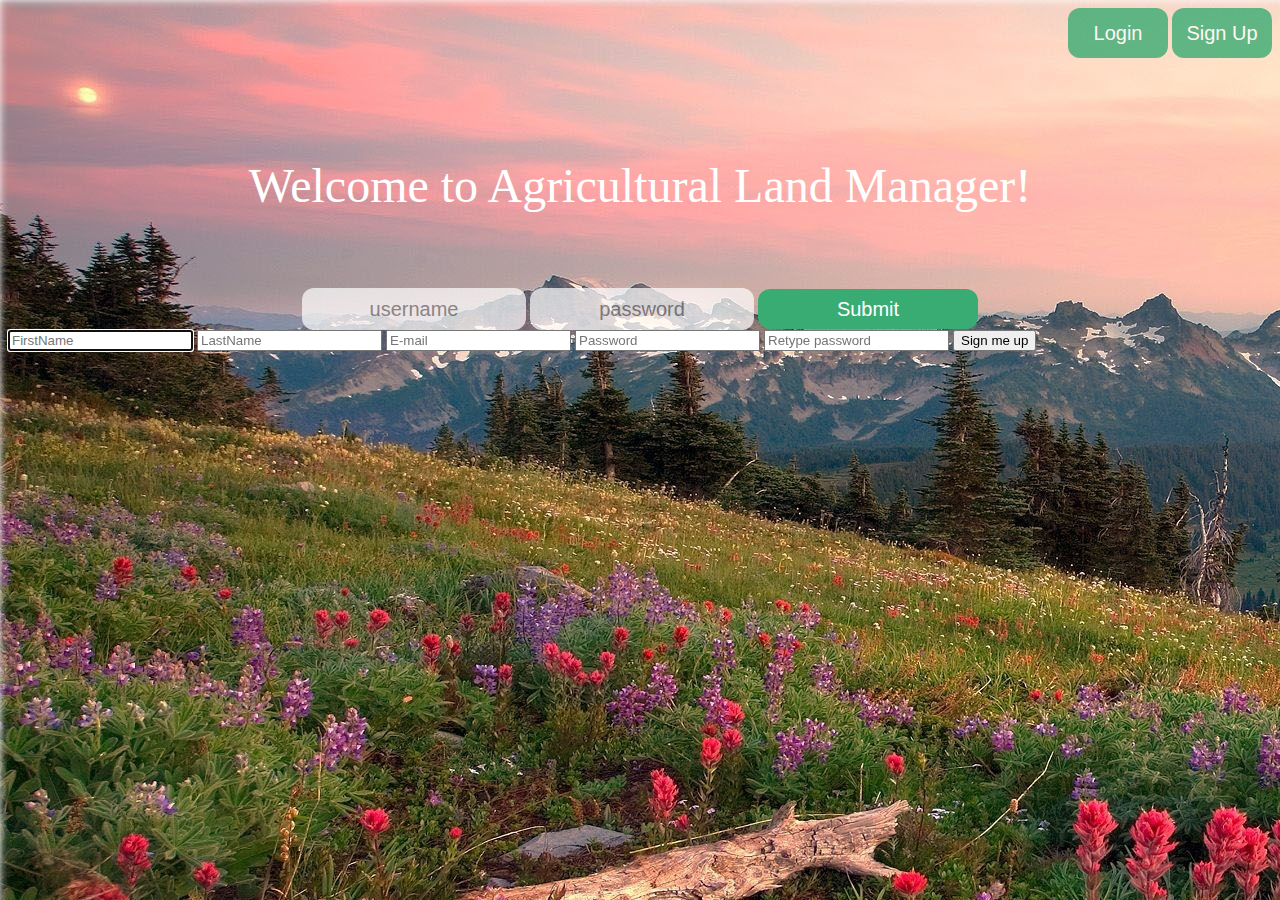
==== Index.html @ f90c7e86 "Renamed Login page" ====
<!DOCTYPE html>
<html lang="en">
<head>	
	<title> Login </title>
	<link rel="stylesheet" href="CSS/stylesheet.css" type="text/css">

</head>
<body background = "Images/background.jpg">
	<div id = "menu-button"> 
		<input type="button" id = "login-button" value="Login" onClick="HideRegister()">
		<input type="button" id = "SignUp-button" value="Sign Up" onClick = "HideLogin()">
	</div>
	<div class = "welcome"> Welcome to Agricultural Land Manager! </div>
	<div class = "login" id = "loginID"> 
		<input type="text" id ="user" placeholder="username" >
		<input type="password" id ="password" placeholder="password" >
		<button type="submit" id = "submit-login" value="Submit" onClick="LogIn()">Submit</button>
	</div>
	<div class ="register" id = "register-form">
		<input type="text" id="firstname" placeholder="FirstName" autofocus required />
		<input type="text" id="lastname" placeholder="LastName" required />

	    <input type="email"  id="register-email" placeholder="E-mail" required />
	    <input type="password" id="register-password" placeholder="Password" required />
	    <input type="password" id="password2" placeholder="Retype password" onmouseleave="RetypePasswd()" required />
	    
	    <input type="submit" id="register-btn" value="Sign me up" />
	</div>
<script type="text/javascript">

function HideLogin(){
document.getElementById("loginID").style.display = "none";
document.getElementById("register-form").style.display="block";
}
function HideRegister(){
document.getElementById("register-form").style.display = "none";
document.getElementById("loginID").style.display="block";

}
function LogIn(){
	const user = {
    name: "AnaTest",
    password: "Admin1234"
}
	var login = function () {
    var username = document.getElementById("username").value;
    var password = document.getElementById("password").value;

    if (username === user.name && password === user.password) {
        document.getElementById("submit-login").classList.add("hidden");
        alert("Ai fost logat cu succes!");
    } else {
        alert("Username sau parola incorect!")
    }
	}
function RetypePasswd(){
	var password = document.getElementById("register-password").value;
	var password2 = document.getElementById("password2").value;
	if (password == password2) {
		allert("Parolele coincid! ^.^");
	} else { 
		alert("Parolele nu coincid! :(");
	}
}
}
</script>
</body>
</html>
---- CSS/stylesheet.css ----
#menu-button {
	float: right;
}
#login-button, #SignUp-button {
	background-color:#39ac73;
	opacity: 0.8;
	border: none;
    color: white;
    text-align: center;
    text-decoration: none;
    display: inline-block;
    font-size: 20px;
	border-radius: 12px;
	width:100px;
	height:50px;
}
.welcome {
	text-align:center;
	margin-top: 100px;
	margin-bottom: 75px;
    display: inline-block;
    width: 100%;
	font-size:300%;
	color: white;
}
.login{
    text-align: center;
}
#user, #password {
	width:220px;
	height:40px;
	text-align: center;
	border: none;
	border-radius: 12px;
	font-size:20px;
	opacity:0.7;
}
#submit-login{
	width:220px;
	height:40px;
	text-align: center;
	border-radius: 12px;
	font-size:20px;
	color:white;
	border: none;
	background-color: #39ac73;
}
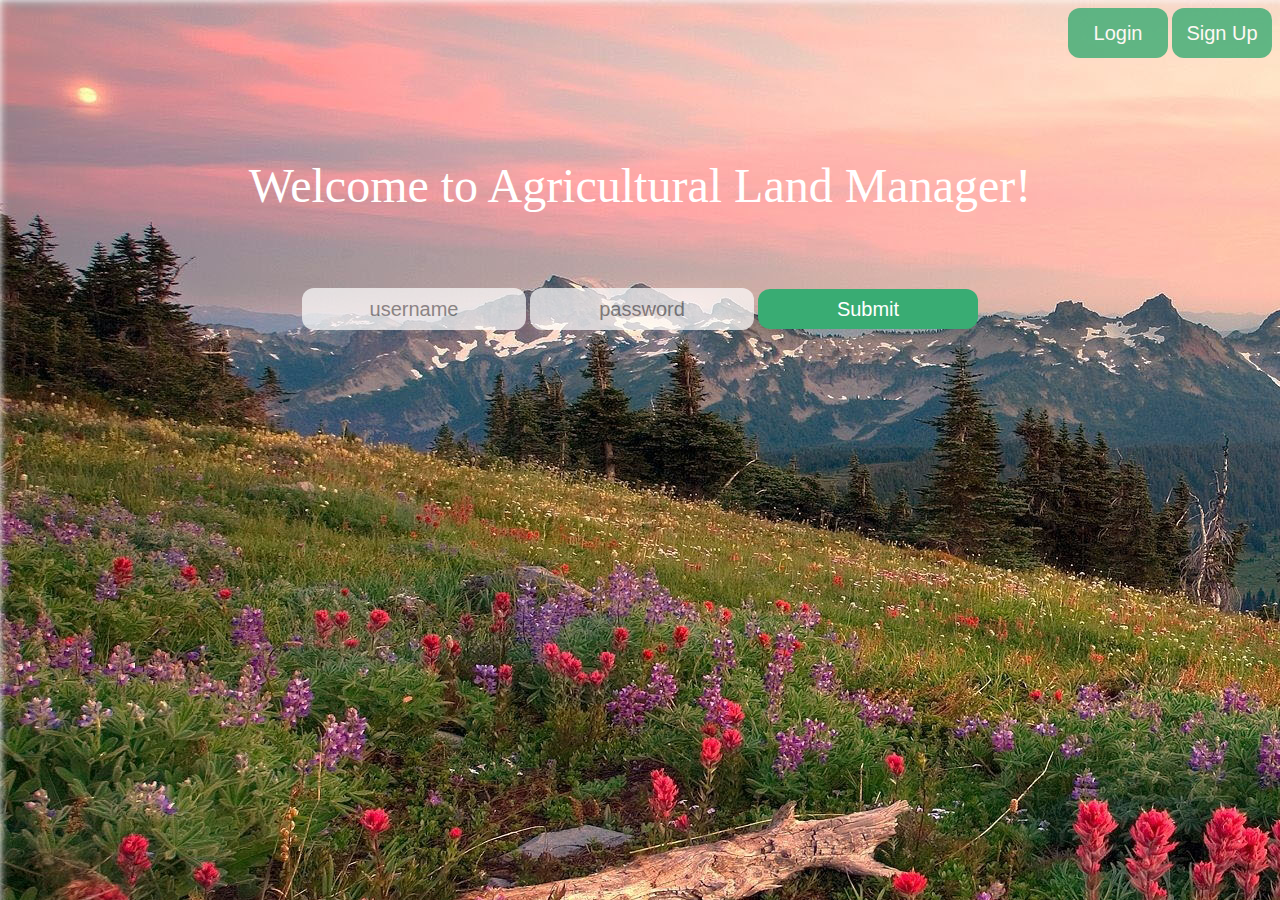
==== commit 65c99756: "Added the fields table" ====
--- a/Index.html
+++ b/Index.html
@@ -3,28 +3,27 @@
 <head>	
 	<title> Login </title>
 	<link rel="stylesheet" href="CSS/stylesheet.css" type="text/css">
-
 </head>
 <body background = "Images/background.jpg">
-	<div id = "menu-button"> 
-		<input type="button" id = "login-button" value="Login" onClick="HideRegister()">
-		<input type="button" id = "SignUp-button" value="Sign Up" onClick = "HideLogin()">
+    <div id = "menu-button"> 
+		<input type="button" class = "menu-btn" id = "login-button" value="Login" onClick="HideRegister()">
+		<input type="button" class = "menu-btn" id = "SignUp-button" value="Sign Up" onClick = "HideLogin()">
 	</div>
 	<div class = "welcome"> Welcome to Agricultural Land Manager! </div>
 	<div class = "login" id = "loginID"> 
-		<input type="text" id ="user" placeholder="username" >
-		<input type="password" id ="password" placeholder="password" >
-		<button type="submit" id = "submit-login" value="Submit" onClick="LogIn()">Submit</button>
+		<input class ="login-data" type="text" id ="user" placeholder="username" >
+		<input  class ="login-data" type="password" id ="password" placeholder="password" >
+		<button  class="submit-btn" type="submit" id = "submit-login" value="Submit" onClick="LogIn()">Submit</button>
 	</div>
 	<div class ="register" id = "register-form">
-		<input type="text" id="firstname" placeholder="FirstName" autofocus required />
-		<input type="text" id="lastname" placeholder="LastName" required />
+		<input  class ="user-data" type="text" id="firstname" placeholder="FirstName" autofocus required />
+		<input  class ="user-data" type="text" id="lastname" placeholder="LastName" required />
 
-	    <input type="email"  id="register-email" placeholder="E-mail" required />
-	    <input type="password" id="register-password" placeholder="Password" required />
-	    <input type="password" id="password2" placeholder="Retype password" onmouseleave="RetypePasswd()" required />
+	    <input  class ="user-data" type="email"  id="register-email" placeholder="E-mail" required />
+	    <input  class ="user-data" type="password" id="register-password" placeholder="Password" required />
+	    <input  class ="user-data" type="password" id="password2" placeholder="Retype password" onmouseleave="RetypePasswd()" required />
 	    
-	    <input type="submit" id="register-btn" value="Sign me up" />
+	    <input class="submit-btn" type="submit" id="register-btn" value="Sign me up" />
 	</div>
 <script type="text/javascript">
 
--- a/CSS/stylesheet.css
+++ b/CSS/stylesheet.css
@@ -1,7 +1,7 @@
 #menu-button {
 	float: right;
 }
-#login-button, #SignUp-button {
+.menu-btn,#Add-button {
 	background-color:#39ac73;
 	opacity: 0.8;
 	border: none;
@@ -14,6 +14,7 @@
 	width:100px;
 	height:50px;
 }
+
 .welcome {
 	text-align:center;
 	margin-top: 100px;
@@ -26,7 +27,8 @@
 .login{
     text-align: center;
 }
-#user, #password {
+#user, 
+#password{
 	width:220px;
 	height:40px;
 	text-align: center;
@@ -35,7 +37,21 @@
 	font-size:20px;
 	opacity:0.7;
 }
-#submit-login{
+.user-data {
+	width:220px;
+	height:40px;
+	text-align: center;
+	border: none;
+	border-radius: 12px;
+	font-size:20px;
+	opacity:0.7;
+	margin-right: auto;
+	margin-left: auto;
+	display:block;
+	margin-top: 1%;
+	margin-bottom: 1%;
+}
+.submit-btn {
 	width:220px;
 	height:40px;
 	text-align: center;
@@ -45,3 +61,123 @@
 	border: none;
 	background-color: #39ac73;
 }
+#register-form {display: none;
+border: none;
+}
+#register-btn,.trash-button{
+	margin-right: auto;
+	margin-left: auto;
+	display:block;
+	margin-top: 1%;
+	margin-bottom: 1%;
+}
+
+input[type="text"]:focus,
+input[type="password"]:focus {
+  border-bottom: 2px solid #16a085;
+  color: #16a085;
+  transition: 0.2s ease;
+}
+
+input[type="submit"]:hover,
+input[type="submit"]:focus {
+  opacity: 0.8;
+  box-shadow: 0 2px 4px rgba(0, 0, 0, 0.4);
+  transition: 0.1s ease;
+}
+
+input[type="submit"]:active {
+  opacity: 1;
+  box-shadow: 0 1px 2px rgba(0, 0, 0, 0.4);
+  transition: 0.1s ease;
+}
+
+#fieldname,#zone, 
+#Coordinate, #pedoclimatic,
+#registrationNr, #dimensions,
+#mentions , #landType,
+#landValue, #interests {
+	display:inline-block;
+	border: none;
+	border-radius: 5px;
+	font-size:20px;
+	opacity:0.7;
+	padding:1px 4px 1px 4px;
+	float:right;
+	margin-right:45%;
+}
+
+.fields,#t01 td div{
+	display:block;
+	margin-top: 1%;
+	margin-bottom: 1%;
+	margin-right: auto;
+	margin-left: 10%;
+	border: none;
+	border-radius: 7px;
+	font-size:20px;
+	opacity:0.9;
+}
+#add-field-form {
+	margin-top: 3%;
+}
+
+#mentions {
+	height:75px;
+	width:253px;
+}
+
+#owner{
+	margin-top: 5%;
+	margin-bottom: 1%;
+	margin-right: auto;
+	margin-left: 20%;
+	font-size:20px;
+}
+#t01 {
+    border-collapse: collapse;
+    width: 60%;
+    margin:10%;
+    background-color: #f1f1c1;
+}
+#t01 td div, #t01 th div {
+	display:inline;
+	font-size:150%;
+}
+#t01 td, #t01 th {
+    padding: 2%;
+}
+#t01 th {
+	margin-bottom:5px;
+}
+#t01 td input[type = "text"] {width: 84%;}
+#t01 tr:nth-child(even) {
+	background-color: #f2f2f2;
+}
+
+#t01 tr:hover { 
+	background-color: #ddd;
+}
+
+#t01 th {
+    padding-top: 12px;
+    padding-bottom: 12px;
+    text-align: left;
+    background-color: #4CAF50;
+    color: white;
+}
+.trash-button {
+	display:inline-block;
+	font-size: 18px;
+	font-family: FontAwasome;
+	color:darkblue;
+}
+
+@media only screen and (max-width: 600px) {
+    body {
+        background-color: lightblue;
+    }
+#t01 {
+border-collapse: collapse;
+width: 100%;
+}
